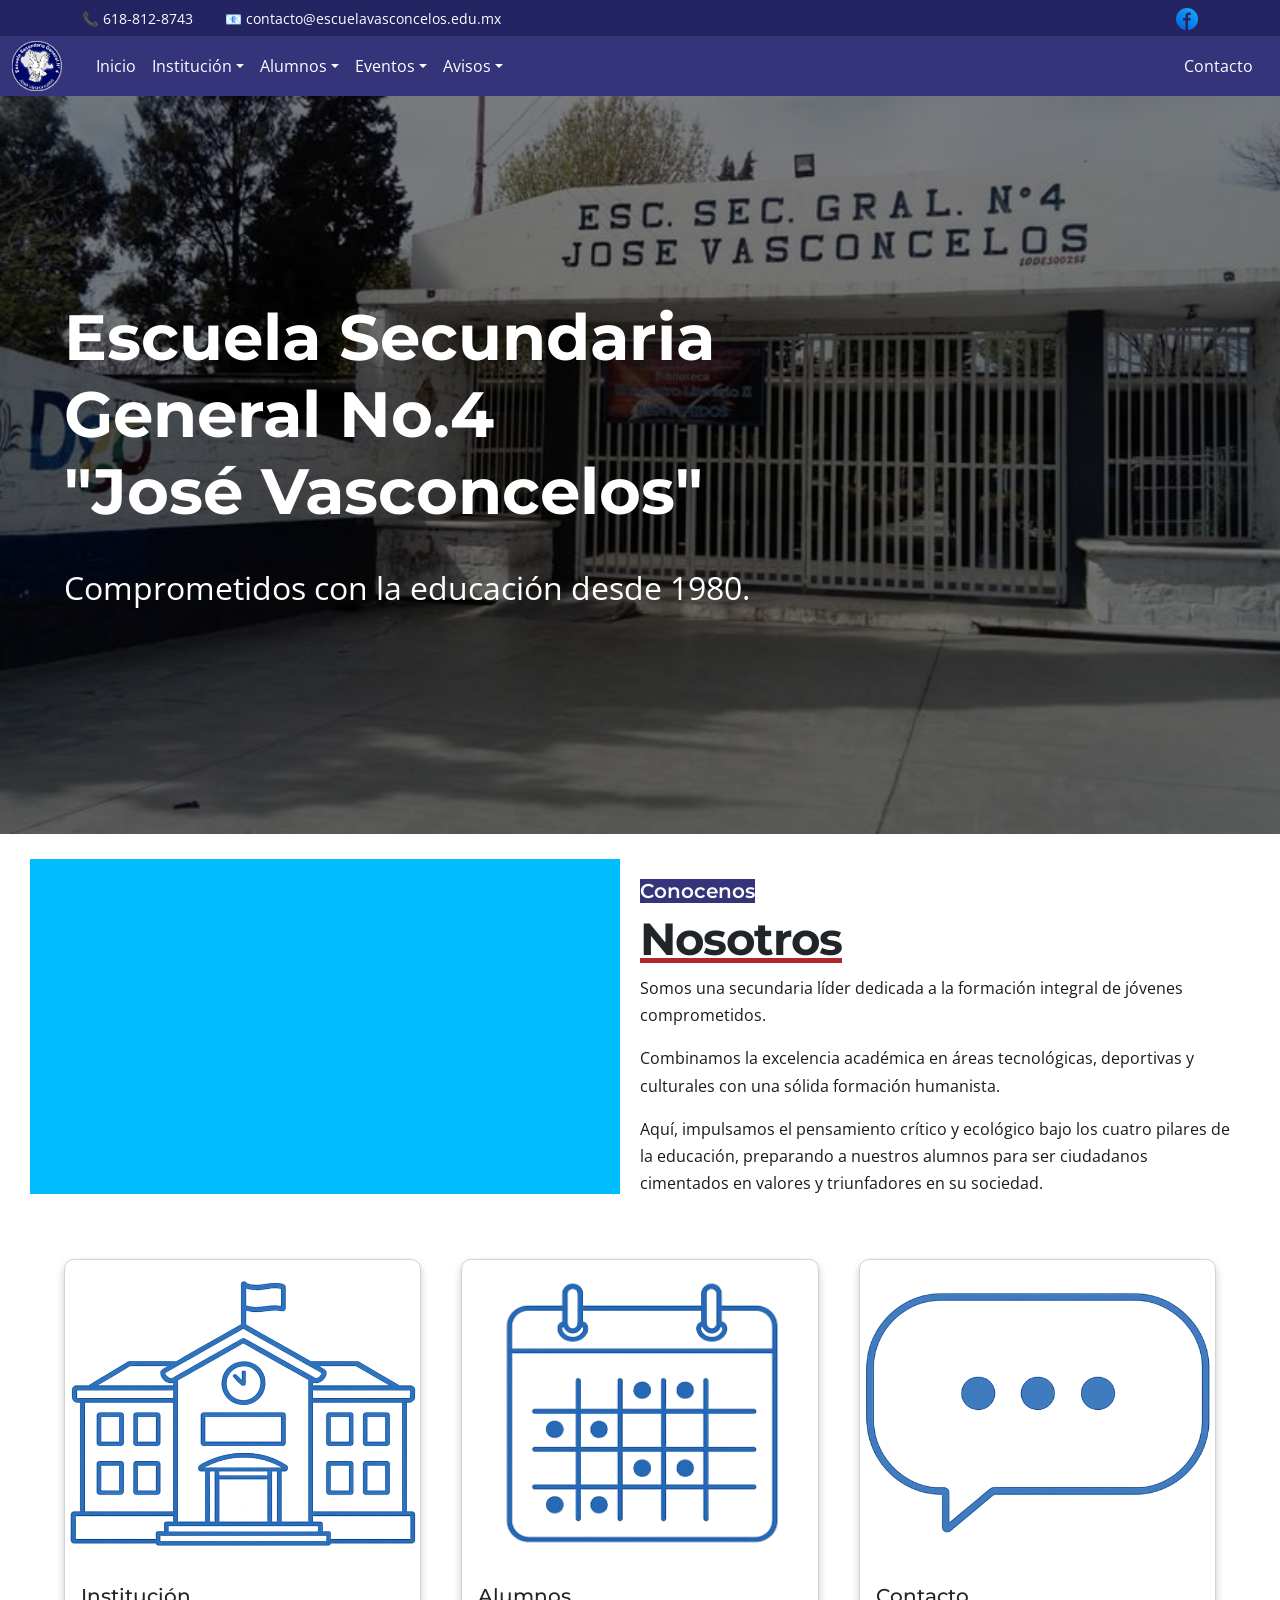
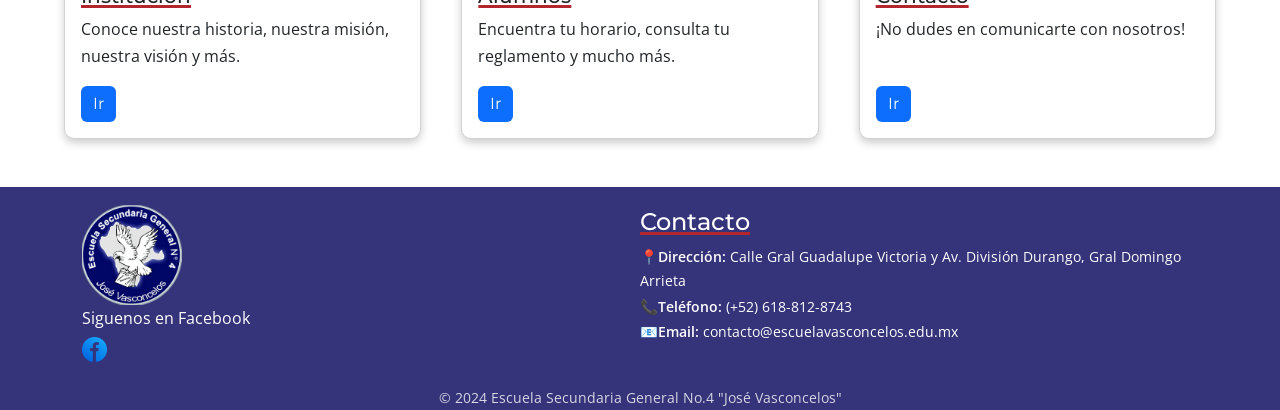
==== index.html @ 2e84fbe9 "CSS fixes and improvements" ====
<!DOCTYPE html>
<html lang="es">

<head>
    <!-- meta -->
    <meta charset="UTF-8">
    <meta name="viewport" content="width=device-width, initial-scale=1.0">

    <title>Sec Gral 4 "José Vasconcelos"</title>

    <!-- Bootstrap -->
    <link href="https://cdn.jsdelivr.net/npm/bootstrap@5.3.3/dist/css/bootstrap.min.css" rel="stylesheet"
        integrity="sha384-QWTKZyjpPEjISv5WaRU9OFeRpok6YctnYmDr5pNlyT2bRjXh0JMhjY6hW+ALEwIH" crossorigin="anonymous">

    <!-- base -->
    <link
        href="https://fonts.googleapis.com/css2?family=Montserrat:wght@400;500;600;700&family=Open+Sans:wght@400;500;600;700&display=swap"
        rel="stylesheet">
    <link rel="stylesheet" href="CSS/base/variables.css">
    <link rel="stylesheet" href="CSS/base/global.css">

    <!-- layout -->
    <link rel="stylesheet" href="CSS/layout/footer.css">
    <link rel="stylesheet" href="CSS/layout/navbar.css">
    <link rel="stylesheet" href="CSS/layout/topbar.css">

    <!-- components -->
    <link rel="stylesheet" href="CSS/components/cards.css">
    <link rel="stylesheet" href="CSS/components/hero.css">
    <link rel="stylesheet" href="CSS/components/presentation.css">

    <!-- animaciones -->
    <link rel="stylesheet" href="CSS/animations/animations.css">
</head>

<body>

    <header>
        <div class="topbar">
            <div class="container topbar-content">
                <div class="topbar-info">
                    <span>📞 618-812-8743</span>
                    <span class="ms-3">📧 contacto@escuelavasconcelos.edu.mx</span>
                </div>
                <div class="topbar-social">
                    <a href="https://www.facebook.com/">
                        <img src="Assets/Imgs/icons/facebook_icon.png" alt="facebook">
                    </a>
                </div>
            </div>
        </div>

        <div class="navbar-wrapper">
            <nav class="navbar navbar-expand-lg" aria-label="Navegación principal">
                <div class="container-fluid main-navbar-container">
                    <a class="navbar-brand" href="#">
                        <img src="Assets/Imgs/logo/Logo.png" alt="Logo Escuela Vasconcelos">
                    </a>
                    <button class="navbar-toggler" type="button" data-bs-toggle="collapse"
                        data-bs-target="#navbarNavDropdown" aria-controls="navbarNavDropdown" aria-expanded="false"
                        aria-label="Abrir menú de navegación">
                        <span class="navbar-toggler-icon"></span>
                    </button>
                    <div class="collapse navbar-collapse" id="navbarNavDropdown">
                        <ul class="navbar-nav me-auto">
                            <li class="nav-item">
                                <a class="nav-link" href="index.html">Inicio</a>
                            </li>
                            <li class="nav-item dropdown">
                                <a class="nav-link dropdown-toggle" href="#" role="button" data-bs-toggle="dropdown"
                                    aria-expanded="false">
                                    Institución
                                </a>
                                <ul class="dropdown-menu">
                                    <li><a class="dropdown-item" href="template-institucion.html">Historia</a></li>
                                    <li><a class="dropdown-item" href="template-institucion.html">Misión</a></li>
                                    <li><a class="dropdown-item" href="template-institucion.html">Visión</a></li>
                                </ul>
                            </li>
                            <li class="nav-item dropdown">
                                <a class="nav-link dropdown-toggle" href="#" role="button" data-bs-toggle="dropdown"
                                    aria-expanded="false">
                                    Alumnos
                                </a>
                                <ul class="dropdown-menu">
                                    <li><a class="dropdown-item" href="#">Horarios</a></li>
                                    <li><a class="dropdown-item" href="#">Mejores Promedios</a></li>
                                    <li><a class="dropdown-item" href="#">Reglamento</a></li>
                                </ul>
                            </li>
                            <li class="nav-item dropdown">
                                <a class="nav-link dropdown-toggle" href="#" role="button" data-bs-toggle="dropdown"
                                    aria-expanded="false">
                                    Eventos
                                </a>
                                <ul class="dropdown-menu">
                                    <li><a class="dropdown-item" href="#">Ejemplo 1</a></li>
                                    <li><a class="dropdown-item" href="#">Ejemplo 2</a></li>
                                    <li><a class="dropdown-item" href="#">Ejemplo 3</a></li>
                                </ul>
                            </li>
                            <li class="nav-item dropdown">
                                <a class="nav-link dropdown-toggle" href="#" role="button" data-bs-toggle="dropdown"
                                    aria-expanded="false">
                                    Avisos
                                </a>
                                <ul class="dropdown-menu">
                                    <li><a class="dropdown-item" href="#">Preinscripciones 2026</a></li>
                                </ul>
                            </li>
                        </ul>
                        <a class="nav-link" href="#">Contacto</a>
                    </div>
                </div>
            </nav>
        </div>
    </header>

    <main>
        <section class="hero-index">
            <div class="hero">
                <h1>Escuela Secundaria General No.4<br> "José Vasconcelos"</h1>
                <p>Comprometidos con la educación desde 1980.</p>
            </div>
        </section>

        <section class="presentation-index">
            <div class="presentation">
                <div class="presentation-image">
                    <img src="Assets/Imgs/decoratives/imgs-example.png" alt="Foto de la escuela" loading="lazy">
                </div>
                <div class="presentation-text">
                    <h5>Conocenos</h5>
                    <h1>Nosotros</h1>
                    <p>Somos una secundaria líder dedicada a la formación integral de jóvenes comprometidos.
                    </p>
                    <p> Combinamos la excelencia académica en áreas tecnológicas, deportivas y culturales con una sólida
                        formación humanista. </p>
                    <p>Aquí, impulsamos el pensamiento crítico y ecológico bajo los cuatro pilares de la educación,
                        preparando
                        a nuestros alumnos para ser ciudadanos cimentados en valores y triunfadores en su sociedad.
                    </p>
                </div>
            </div>
        </section>

        <section class="cards-index">
            <div class="cards-grid">
                <div class="card">
                    <img src="Assets/Imgs/cards/card_institucion.png" class="card-img-top" alt="..." loading="lazy">
                    <div class="card-body">
                        <h5 class="card-title">Institución</h5>
                        <p class="card-text">Conoce nuestra historia, nuestra misión, nuestra visión y más.</p>
                        <a href="#" class="btn btn-primary">Ir</a>
                    </div>
                </div>
                <div class="card">
                    <img src="Assets/Imgs/cards/card_alumnos.png" class="card-img-top" alt="..." loading="lazy">
                    <div class="card-body">
                        <h5 class="card-title">Alumnos</h5>
                        <p class="card-text">Encuentra tu horario, consulta tu reglamento y mucho más.</p>
                        <a href="#" class="btn btn-primary">Ir</a>
                    </div>
                </div>
                <div class="card">
                    <img src="Assets/Imgs/cards/card_contacto.png" class="card-img-top" alt="..." loading="lazy">
                    <div class=" card-body">
                        <h5 class="card-title">Contacto</h5>
                        <p class="card-text">¡No dudes en comunicarte con nosotros!</p>
                        <a href="#" class="btn btn-primary">Ir</a>
                    </div>
                </div>
            </div>
        </section>
    </main>

    <footer>
        <div class="footer-content">
            <div class="footer-brand">
                <img src="Assets/Imgs/logo/Logo.png" alt="logo">
                <p>Siguenos en Facebook</p>
                <a href="https://www.facebook.com/"><img id="facebook" src="Assets/Imgs/icons/facebook_icon.png"
                        alt="logo_facebook" loading="lazy"></a>
            </div>
            <div class="footer-contact">
                <h4>Contacto</h4>
                <ul>
                    <li><strong>📍Dirección:</strong> Calle Gral Guadalupe Victoria y Av. División Durango, Gral Domingo
                        Arrieta
                    </li>
                    <li><strong>📞Teléfono:</strong> (+52) 618-812-8743</li>
                    <li><strong>📧Email:</strong> contacto@escuelavasconcelos.edu.mx</li>
                </ul>
            </div>
        </div>
        <div class="footer-bottom">
            <p>© 2024 Escuela Secundaria General No.4 "José Vasconcelos"</p>
        </div>


    </footer>

    <!-- Scripts -->
    <script src="https://cdn.jsdelivr.net/npm/bootstrap@5.3.3/dist/js/bootstrap.bundle.min.js"
        integrity="sha384-YvpcrYf0tY3lHB60NNkmXc5s9fDVZLESaAA55NDzOxhy9GkcIdslK1eN7N6jIeHz"
        crossorigin="anonymous"></script>

    <script src="Js/main.js"></script>

</body>

</html>
---- CSS/base/variables.css ----
/* Colores */
:root {
    /* Colores Principales */
    --color-primary: #353379;
    /* Azul principal */
    --color-primary-dark: #252463;
    /* Azul Topbar */
    --color-primary-hover: #4845a8;
    /* Hover */
    --color-primary-btn: #2226a6;
    /* Buttons */

    /* Detalles*/
    --color-accent: #B3262E;
    /* Underline */

    /* Neutros */
    --color-white: white;
    --color-card-hover: #eeeeee;
    --color-card-border: #d3d3d3;
    --color-text-dark: #1a1a1a;
}

/* Tipografia */
:root {
    --font-heading: 'Montserrat', sans-serif;
    --font-body: 'Open Sans', sans-serif;
}

/* Transicion */
:root {
    --transition-base: 0.3s ease;
    --transition-scale: transform 0.4s ease;
}
---- CSS/base/global.css ----
html,
body {
    height: 100%;
    width: 100%;
    margin: 0;
    padding: 0;
    font-family: "Segoe UI", sans-serif;
}

body {
    font-family: var(--font-heading);
}

p,
li,
span,
small,
a {
    font-family: var(--font-body);
    line-height: 1.7;
    font-weight: 400;
}

*,
*::before,
*::after {
    box-sizing: border-box;
}
---- CSS/layout/footer.css ----
footer {
    background-color: var(--color-primary);
    color: var(--color-white);
    margin-top: 3rem;
}

.footer-content {
    display: grid;
    grid-template-columns: repeat(2, 1fr);
    padding: 0 2rem;
}

.footer-bottom {
    text-align: center;
    margin-top: 1.5rem;
    font-size: 0.9rem;
    opacity: 0.8;
}

.footer-brand {
    display: flex;
    flex-direction: column;
    align-items: flex-start;
    justify-content: left;
    padding-left: 50px;
}

footer .footer-brand img {
    margin-top: 1.1rem;
    width: 100px;
    height: auto;
}

footer #facebook {
    width: 25px;
    height: auto;
    margin-top: 5px;
}

footer .footer-brand p {
    margin-bottom: 0;
}

footer .footer-contact {
    display: flex;
    flex-direction: column;
    align-items: flex-start;
    justify-content: left;
    position: relative;
    margin-top: 1.3rem;
    margin-right: 2.5rem;
}

.footer-contact h4 {
    text-decoration: underline var(--color-accent) 3px solid;
    text-underline-position: 5;
}

.footer-contact ul {
    margin: 0;
    padding-left: 0;
}

.footer-contact li {
    font-size: 0.9rem;
    font-weight: 400;
    margin-bottom: 1px;
    list-style-type: none;

}

.footer-contact strong {
    font-weight: 600;
}



@media (max-width: 768px) {
    .footer-content {
        grid-template-columns: 1fr;
        padding: 0 1rem;
    }

    footer .footer-contact {
        padding-left: 50px;
        margin-right: 0;
        margin-top: 0.5rem;
    }
}

@media (max-width: 480px) {
    footer .footer-contact {
        padding-left: 20px;
    }

    .footer-brand {
        padding-left: 20px;
    }
}
---- CSS/layout/navbar.css ----
.navbar-wrapper {
    position: relative;
    width: 100%;
    z-index: 999;
    transition: transform var(--transition-base), box-shadow var(--transition-base);
}

.navbar-wrapper.sticky {
    position: fixed;
    top: 0;
    left: 0;
    right: 0;
    animation: slideDown var(--transition-base) forwards;
}

@keyframes slideDown {
    from {
        transform: translateY(-100%);
    }

    to {
        transform: translateY(0);
    }
}

.navbar {
    margin: 0;
    padding: 0;
}

.main-navbar-container {
    background-color: var(--color-primary);
    min-height: 55px;
    display: flex;
    align-items: stretch;
}

.container-fluid>.navbar-brand img {
    width: 60px;
    height: auto;
    padding-right: 10px;
}

/* Links */
.navbar .nav-link {
    color: var(--color-white);
    padding-left: 15px;
    padding-right: 15px;
    display: flex;
    align-items: center;
}

.navbar .nav-link:hover,
.navbar .nav-link:active {
    color: var(--color-white);
    background-color: var(--color-primary-hover);
}

.navbar .nav-link:focus {
    color: var(--color-white);
    background-color: transparent;
    box-shadow: none;
    outline: none;
}

/* Desktop: links ocupan toda la altura del navbar */
@media (min-width: 992px) {

    .navbar-nav,
    .navbar-collapse,
    .navbar-nav .nav-item {
        height: 100%;
    }

    .navbar-nav .nav-link {
        height: 100%;
    }
}

/* Móvil: menú expandido con fondo consistente */
@media (max-width: 991px) {

    .navbar-wrapper,
    .main-navbar-container {
        position: relative;
    }

    .navbar-collapse {
        position: absolute;
        top: 100%;
        left: 0;
        right: 0;
        background-color: var(--color-primary);
        padding: 0.5rem 1rem;
        z-index: 1000;
    }

    .navbar-toggler {
        border-color: rgba(255, 255, 255, 0.5);
    }

    .navbar-toggler-icon {
        filter: invert(1);
    }

    .navbar-nav .nav-link {
        display: block;
        padding: 10px 15px;
    }

    .navbar-nav .nav-item {
        width: 100%;
    }

    .nav-link.dropdown-toggle.show {
        padding-bottom: 0 !important;
        margin: 0 !important;
    }

    .dropdown-menu {
        background-color: var(--color-primary);
        display: block !important;
        border: none;
        transform: none !important;

        max-height: 0;
        overflow: hidden;
        opacity: 0;
        transition:
            max-height 0.45s cubic-bezier(.4, 0, .2, 1),
            opacity 0.25s ease;
    }

    .dropdown-menu.show {
        max-height: 500px;
        opacity: 1;
        overflow: hidden;

        transition:
            max-height 1s cubic-bezier(.4, 0, .2, 1),
            opacity 0.75s ease;
    }

    .navbar-nav .dropdown-item {
        color: var(--color-white);
        font-weight: 400;
        padding-left: 1.5rem !important;
    }
}

/* Dropdown */
@media (min-width:992px) {
    .dropdown-menu {
        display: block;
        opacity: 0;
        transform: translateY(-15px) scale(0.98);
        transition:
            opacity 0.3s cubic-bezier(.4, 0, .2, 1),
            transform 0.3s cubic-bezier(.4, 0, .2, 1);
        pointer-events: none;
    }

    .dropdown-menu.show {
        opacity: 1;
        transform: translateY(0) scale(1);
        pointer-events: auto;
    }
}
---- CSS/layout/topbar.css ----
.topbar {
    background-color: var(--color-primary-dark);
    color: var(--color-white);
    font-size: 0.85rem;
    padding: 6px 0;
}

.topbar span,
.topbar a {
    color: var(--color-white);
    text-decoration: none;
}

@media (max-width: 576px) {
    .topbar .d-flex {
        flex-direction: column;
        align-items: flex-start !important;
        gap: 4px;
    }
}

.topbar-content {
    display: flex;
    justify-content: space-between;
    align-items: center;
}

.topbar-info {
    display: flex;
    align-items: center;
    gap: 1rem;
    flex-wrap: wrap;
}

.topbar-social img {
    height: 22px;
    width: auto;
}
---- CSS/components/cards.css ----
.cards-grid {
    display: flex;
    flex-wrap: wrap;
    justify-content: space-between;
    width: 90%;
    margin: 2.5rem auto;
    gap: 2.5rem;
}

.cards-grid .card {
    flex: 1 1 300px;
    justify-content: center;
    border-color: var(--color-card-border);
    border-radius: 10px;
    box-shadow: 0 4px 8px rgba(0, 0, 0, 0.2);
}

.card img {
    width: 100%;
    aspect-ratio: 4/ 3;
    object-fit: cover;
    margin: 1.3rem auto;
}

.card-body {
    display: flex;
    flex-direction: column;
    z-index: 100;
}

.card-body h5 {
    text-decoration: underline var(--color-accent) 3px solid;

}

.card-body .btn {
    margin-top: auto;
    width: fit-content;
    border: none;
    outline: none;
}

@media (max-width: 576px) {
    .cards-grid {
        width: 95%;
        gap: 1rem;
    }

    .cards-grid .card {
        flex: 1 1 100%;
    }
}
---- CSS/components/hero.css ----
.hero {
    position: relative;
    background-image: url(../../Assets/Imgs/hero/hero_index.jpg);
    background-size: cover;
    background-position: center;
    width: 100%;
    min-height: 82vh;
    display: flex;
    flex-direction: column;
    justify-content: center;
    color: var(--color-white);
    text-align: left;
    margin-top: 0;
    padding: 0 4rem;
}

.hero::before {
    content: "";
    position: absolute;
    inset: 0;
    background-color: rgba(0, 0, 0, 0.5);
    z-index: 0;
}

.hero h1 {
    position: relative;
    font-size: clamp(1.8rem, 5vw, 4rem);
    font-weight: bold;
    z-index: 1;
    max-width: 800px;
    margin-bottom: 1rem;
}

.hero p {
    position: relative;
    margin-top: 1rem;
    font-size: clamp(1rem, 2.5vw, 2rem);
    z-index: 1;
    max-width: 800px;
}

@media (max-width: 768px) {
    .hero {
        padding: 2rem 1.5rem;
        min-height: 60vh;
    }
}
---- CSS/components/presentation.css ----
.presentation {
    display: grid;
    grid-template-columns: 1fr 1fr;
    padding: 5px;
    width: 100%;
}

.presentation-image {
    display: flex;
    align-items: stretch;
    margin-left: 5px;
    padding: 20px;
    justify-content: center;
    box-sizing: border-box;
    order: 1;
}

.presentation-image img {
    display: block;
    width: 100%;
    height: 100%;
    object-fit: cover;
    object-position: center center;
    margin: 0;
}

.presentation-text {
    padding-top: 40px;
    justify-content: center;
    align-items: center;
    box-sizing: border-box;
    order: 2;
}

.presentation-text h1 {
    font-size: 2.8rem;
    font-weight: 700;
    letter-spacing: -1px;
    text-align: left;
    text-decoration: underline var(--color-accent) 5px solid;
}

.presentation-text h5 {
    font-weight: 600;
    color: #ffffff;
    background-color: var(--color-primary);
    width: max-content;
    text-align: left;
    margin-bottom: 10px;
}

.presentation-text p {
    color: var(--color-text-dark);
    text-align: left;
    font-size: 1rem;
    font-weight: 400;
    max-width: 600px;
}

/* reverse */

.presentation--reverse .presentation-image {
    order: 2;
}

.presentation--reverse .presentation-text {
    order: 1;
    padding-left: 2rem;
}

/* Responsive */
@media (max-width: 768px) {
    .presentation {
        grid-template-columns: 1fr;
    }

    .presentation-image img {
        object-fit: cover;
        width: 100%;
        height: auto;
        max-height: 300px;
        object-position: center top;
        margin-right: auto;
    }

    .presentation-image {
        margin-left: 0;
        padding: 10px;
    }
}
---- CSS/animations/animations.css ----
.card-body .btn:hover,
.card-body .btn:focus {
    background-color: var(--color-primary-btn);
    border: none;
    color: var(--color-white);
    outline: none;
    transform: scale(1.1);
    transition: transform var(--transition-base);
}

.card:hover {
    background-color: var(--color-primary-hover);
    border: none;
    outline: none;
    transform: scale(1.05);
    transition: transform var(--transition-base);
}
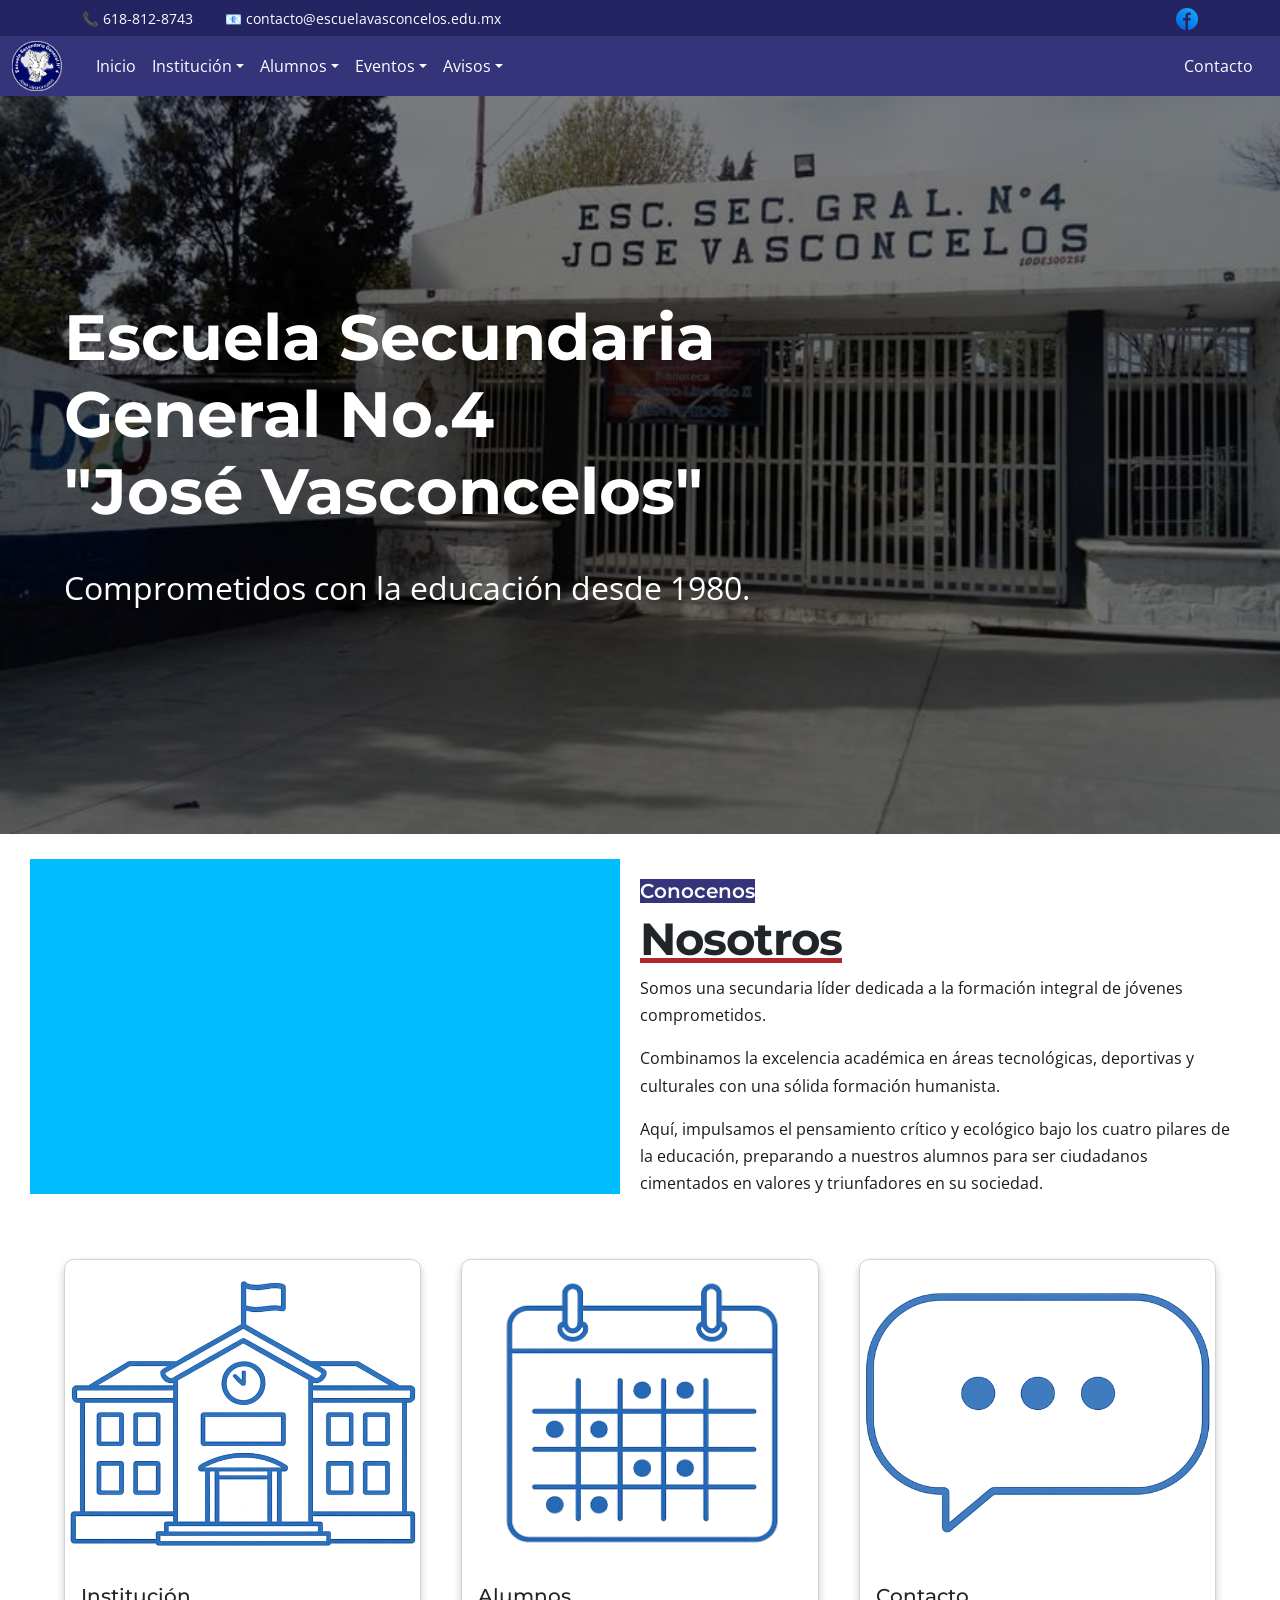
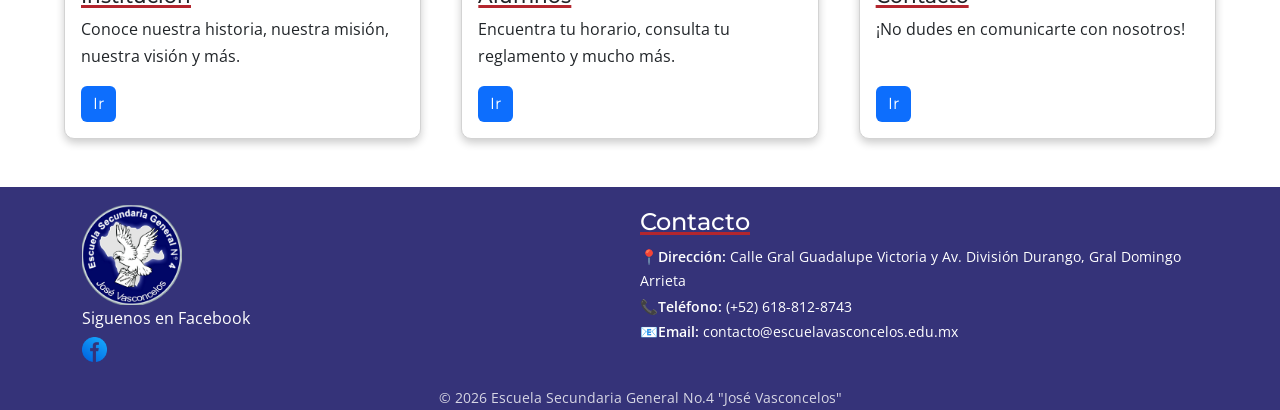
==== commit bf6dd2c0: "Footer improvements" ====
--- a/index.html
+++ b/index.html
@@ -178,9 +178,12 @@
         <div class="footer-content">
             <div class="footer-brand">
                 <img src="Assets/Imgs/logo/Logo.png" alt="logo">
-                <p>Siguenos en Facebook</p>
-                <a href="https://www.facebook.com/"><img id="facebook" src="Assets/Imgs/icons/facebook_icon.png"
-                        alt="logo_facebook" loading="lazy"></a>
+                <div class="social-row">
+                    <p>Siguenos en Facebook</p>
+                    <a href="https://www.facebook.com/">
+                        <img id="facebook" src="Assets/Imgs/icons/facebook_icon.png" alt="logo_facebook" loading="lazy">
+                    </a>
+                </div>
             </div>
             <div class="footer-contact">
                 <h4>Contacto</h4>
@@ -194,7 +197,7 @@
             </div>
         </div>
         <div class="footer-bottom">
-            <p>© 2024 Escuela Secundaria General No.4 "José Vasconcelos"</p>
+            <p>© 2026 Escuela Secundaria General No.4 "José Vasconcelos"</p>
         </div>
 
 
--- a/CSS/layout/footer.css
+++ b/CSS/layout/footer.css
@@ -86,6 +86,23 @@
         margin-right: 0;
         margin-top: 0.5rem;
     }
+
+    .social-row {
+        display: flex;
+        align-items: center;
+        width: 90%;
+        gap: 8px;
+    }
+
+    .social-row a {
+        margin-left: auto;
+    }
+
+    footer #facebook {
+        margin-top: 0;
+        width: 25px;
+        height: auto;
+    }
 }
 
 @media (max-width: 480px) {
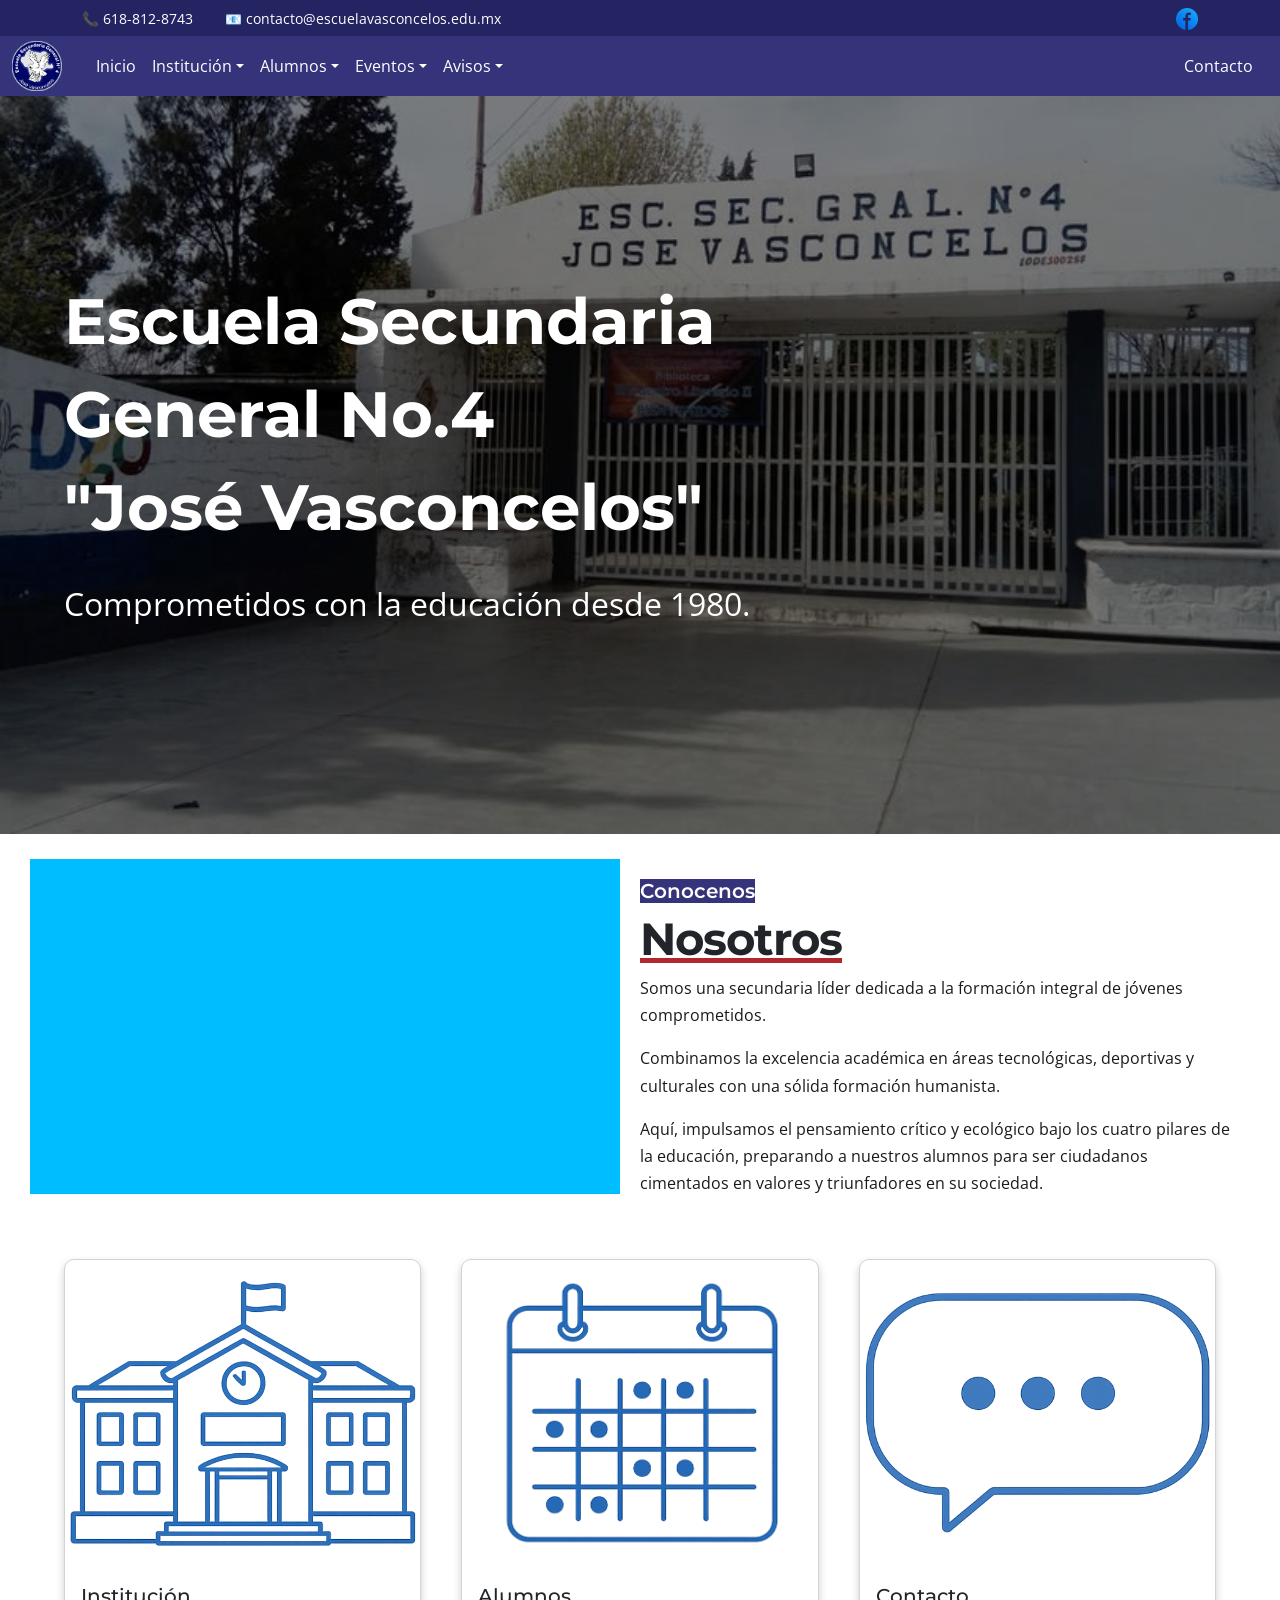
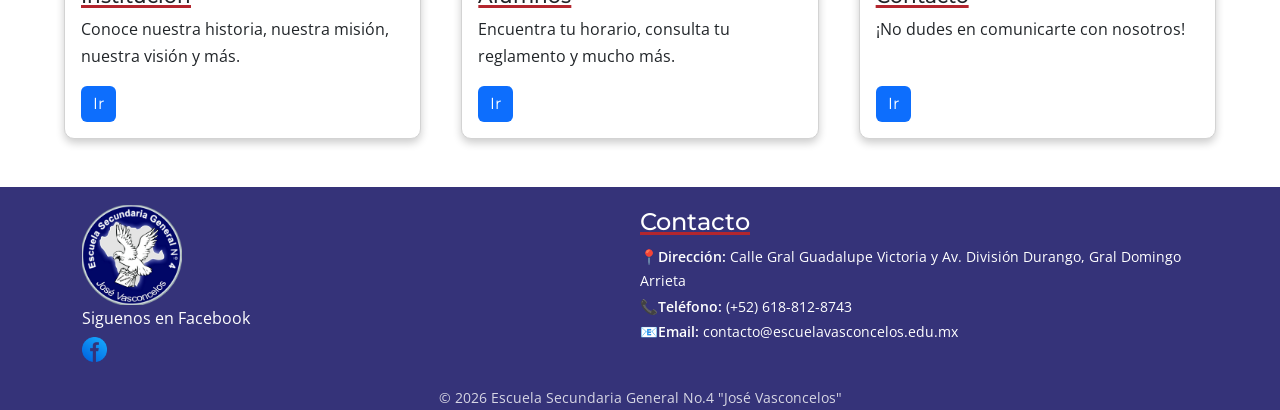
==== commit eba21501: "Remake Sticky Navbar (Hero and Navbar Triggers)" ====
--- a/index.html
+++ b/index.html
@@ -35,91 +35,19 @@
 
 <body>
 
-    <header>
-        <div class="topbar">
-            <div class="container topbar-content">
-                <div class="topbar-info">
-                    <span>📞 618-812-8743</span>
-                    <span class="ms-3">📧 contacto@escuelavasconcelos.edu.mx</span>
-                </div>
-                <div class="topbar-social">
-                    <a href="https://www.facebook.com/">
-                        <img src="Assets/Imgs/icons/facebook_icon.png" alt="facebook">
-                    </a>
-                </div>
-            </div>
-        </div>
-
-        <div class="navbar-wrapper">
-            <nav class="navbar navbar-expand-lg" aria-label="Navegación principal">
-                <div class="container-fluid main-navbar-container">
-                    <a class="navbar-brand" href="#">
-                        <img src="Assets/Imgs/logo/Logo.png" alt="Logo Escuela Vasconcelos">
-                    </a>
-                    <button class="navbar-toggler" type="button" data-bs-toggle="collapse"
-                        data-bs-target="#navbarNavDropdown" aria-controls="navbarNavDropdown" aria-expanded="false"
-                        aria-label="Abrir menú de navegación">
-                        <span class="navbar-toggler-icon"></span>
-                    </button>
-                    <div class="collapse navbar-collapse" id="navbarNavDropdown">
-                        <ul class="navbar-nav me-auto">
-                            <li class="nav-item">
-                                <a class="nav-link" href="index.html">Inicio</a>
-                            </li>
-                            <li class="nav-item dropdown">
-                                <a class="nav-link dropdown-toggle" href="#" role="button" data-bs-toggle="dropdown"
-                                    aria-expanded="false">
-                                    Institución
-                                </a>
-                                <ul class="dropdown-menu">
-                                    <li><a class="dropdown-item" href="template-institucion.html">Historia</a></li>
-                                    <li><a class="dropdown-item" href="template-institucion.html">Misión</a></li>
-                                    <li><a class="dropdown-item" href="template-institucion.html">Visión</a></li>
-                                </ul>
-                            </li>
-                            <li class="nav-item dropdown">
-                                <a class="nav-link dropdown-toggle" href="#" role="button" data-bs-toggle="dropdown"
-                                    aria-expanded="false">
-                                    Alumnos
-                                </a>
-                                <ul class="dropdown-menu">
-                                    <li><a class="dropdown-item" href="#">Horarios</a></li>
-                                    <li><a class="dropdown-item" href="#">Mejores Promedios</a></li>
-                                    <li><a class="dropdown-item" href="#">Reglamento</a></li>
-                                </ul>
-                            </li>
-                            <li class="nav-item dropdown">
-                                <a class="nav-link dropdown-toggle" href="#" role="button" data-bs-toggle="dropdown"
-                                    aria-expanded="false">
-                                    Eventos
-                                </a>
-                                <ul class="dropdown-menu">
-                                    <li><a class="dropdown-item" href="#">Ejemplo 1</a></li>
-                                    <li><a class="dropdown-item" href="#">Ejemplo 2</a></li>
-                                    <li><a class="dropdown-item" href="#">Ejemplo 3</a></li>
-                                </ul>
-                            </li>
-                            <li class="nav-item dropdown">
-                                <a class="nav-link dropdown-toggle" href="#" role="button" data-bs-toggle="dropdown"
-                                    aria-expanded="false">
-                                    Avisos
-                                </a>
-                                <ul class="dropdown-menu">
-                                    <li><a class="dropdown-item" href="#">Preinscripciones 2026</a></li>
-                                </ul>
-                            </li>
-                        </ul>
-                        <a class="nav-link" href="#">Contacto</a>
-                    </div>
-                </div>
-            </nav>
-        </div>
+    <header data-component="header">
     </header>
 
     <main>
         <section class="hero-index">
             <div class="hero">
-                <h1>Escuela Secundaria General No.4<br> "José Vasconcelos"</h1>
+                <h1>Escuela Secundaria</h1>
+                <div class="hero-trigger"></div>
+                <h1>General No.4</h1>
+                <h1>"José Vasconcelos"</h1>
+
+
+
                 <p>Comprometidos con la educación desde 1980.</p>
             </div>
         </section>
@@ -174,33 +102,7 @@
         </section>
     </main>
 
-    <footer>
-        <div class="footer-content">
-            <div class="footer-brand">
-                <img src="Assets/Imgs/logo/Logo.png" alt="logo">
-                <div class="social-row">
-                    <p>Siguenos en Facebook</p>
-                    <a href="https://www.facebook.com/">
-                        <img id="facebook" src="Assets/Imgs/icons/facebook_icon.png" alt="logo_facebook" loading="lazy">
-                    </a>
-                </div>
-            </div>
-            <div class="footer-contact">
-                <h4>Contacto</h4>
-                <ul>
-                    <li><strong>📍Dirección:</strong> Calle Gral Guadalupe Victoria y Av. División Durango, Gral Domingo
-                        Arrieta
-                    </li>
-                    <li><strong>📞Teléfono:</strong> (+52) 618-812-8743</li>
-                    <li><strong>📧Email:</strong> contacto@escuelavasconcelos.edu.mx</li>
-                </ul>
-            </div>
-        </div>
-        <div class="footer-bottom">
-            <p>© 2026 Escuela Secundaria General No.4 "José Vasconcelos"</p>
-        </div>
-
-
+    <footer data-component="footer">
     </footer>
 
     <!-- Scripts -->
@@ -208,6 +110,7 @@
         integrity="sha384-YvpcrYf0tY3lHB60NNkmXc5s9fDVZLESaAA55NDzOxhy9GkcIdslK1eN7N6jIeHz"
         crossorigin="anonymous"></script>
 
+    <script src="Js/components.js"></script>
     <script src="Js/main.js"></script>
 
 </body>
--- a/CSS/layout/navbar.css
+++ b/CSS/layout/navbar.css
@@ -3,6 +3,14 @@
     width: 100%;
     z-index: 999;
     transition: transform var(--transition-base), box-shadow var(--transition-base);
+}
+
+.nav-trigger,
+.hero-trigger {
+    height: 0;
+    opacity: 0;
+    margin: 0;
+    padding: 0;
 }
 
 .navbar-wrapper.sticky {
--- a/CSS/components/presentation.css
+++ b/CSS/components/presentation.css
@@ -74,16 +74,22 @@
         grid-template-columns: 1fr;
     }
 
+    .presentation-text {
+        padding-left: 1rem !important;
+        align-items: center;
+    }
+
     .presentation-image img {
         object-fit: cover;
         width: 100%;
         height: auto;
         max-height: 300px;
         object-position: center top;
-        margin-right: auto;
     }
 
     .presentation-image {
+        align-items: center;
+        justify-items: center;
         margin-left: 0;
         padding: 10px;
     }
